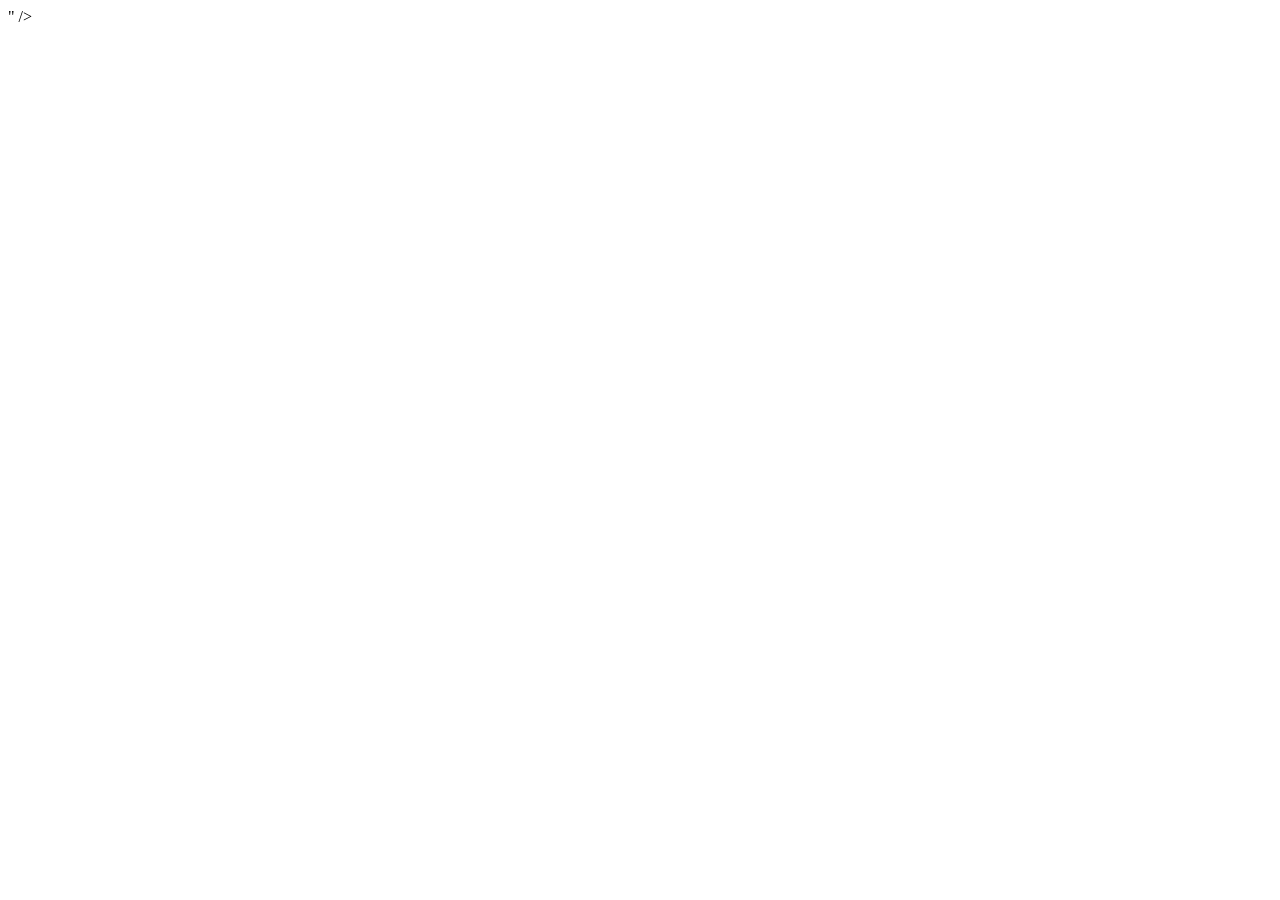
==== bmi-age-guide.html @ 00fbc300 "Create bmi-age-guide.html" ====
<!DOCTYPE html>
<html lang="en">
<head>
  <meta charset="UTF-8" />
  <meta name="viewport" content="width=device-width, initial-scale=1.0" />
  <title>BMI and Age — How BMI Changes as You Get Older</title>
  " />
  <style>
    .article {
      max-width: 720px;
      margin: 0 auto;
      padding: 2rem 1.5rem;
      background: #fff;
      border-radius: 20px;
      box-shadow: 0 10px 30px rgba(0,0,0,0.2);
    }
    .article h1 { font-size: 1.8rem; color: #1a202c; margin-top: 0; }
    .article h2 { font-size: 1.3rem; color: #2d3748; margin-top: 2rem; }
    .article p  { color: #4a5568; line-height: 1.7; margin: 0.6rem 0; }
    .article ul { color: #4a5568; line-height: 1.8; padding-left: 1.4rem; }
    .back-link { display: inline-block; margin-bottom: 1.2rem; color: #667eea; text-decoration: none; font-weight: 600; }
    .back-link:hover { text-decoration: underline; }
    table { width: 100%; border-collapse: collapse; margin-top: 1rem; font-size: 0.9rem; }
    th, td { border: 1px solid #e2e8f0; padding: 0.55rem 0.7rem; text-align: left; }
    th { background: #0f3
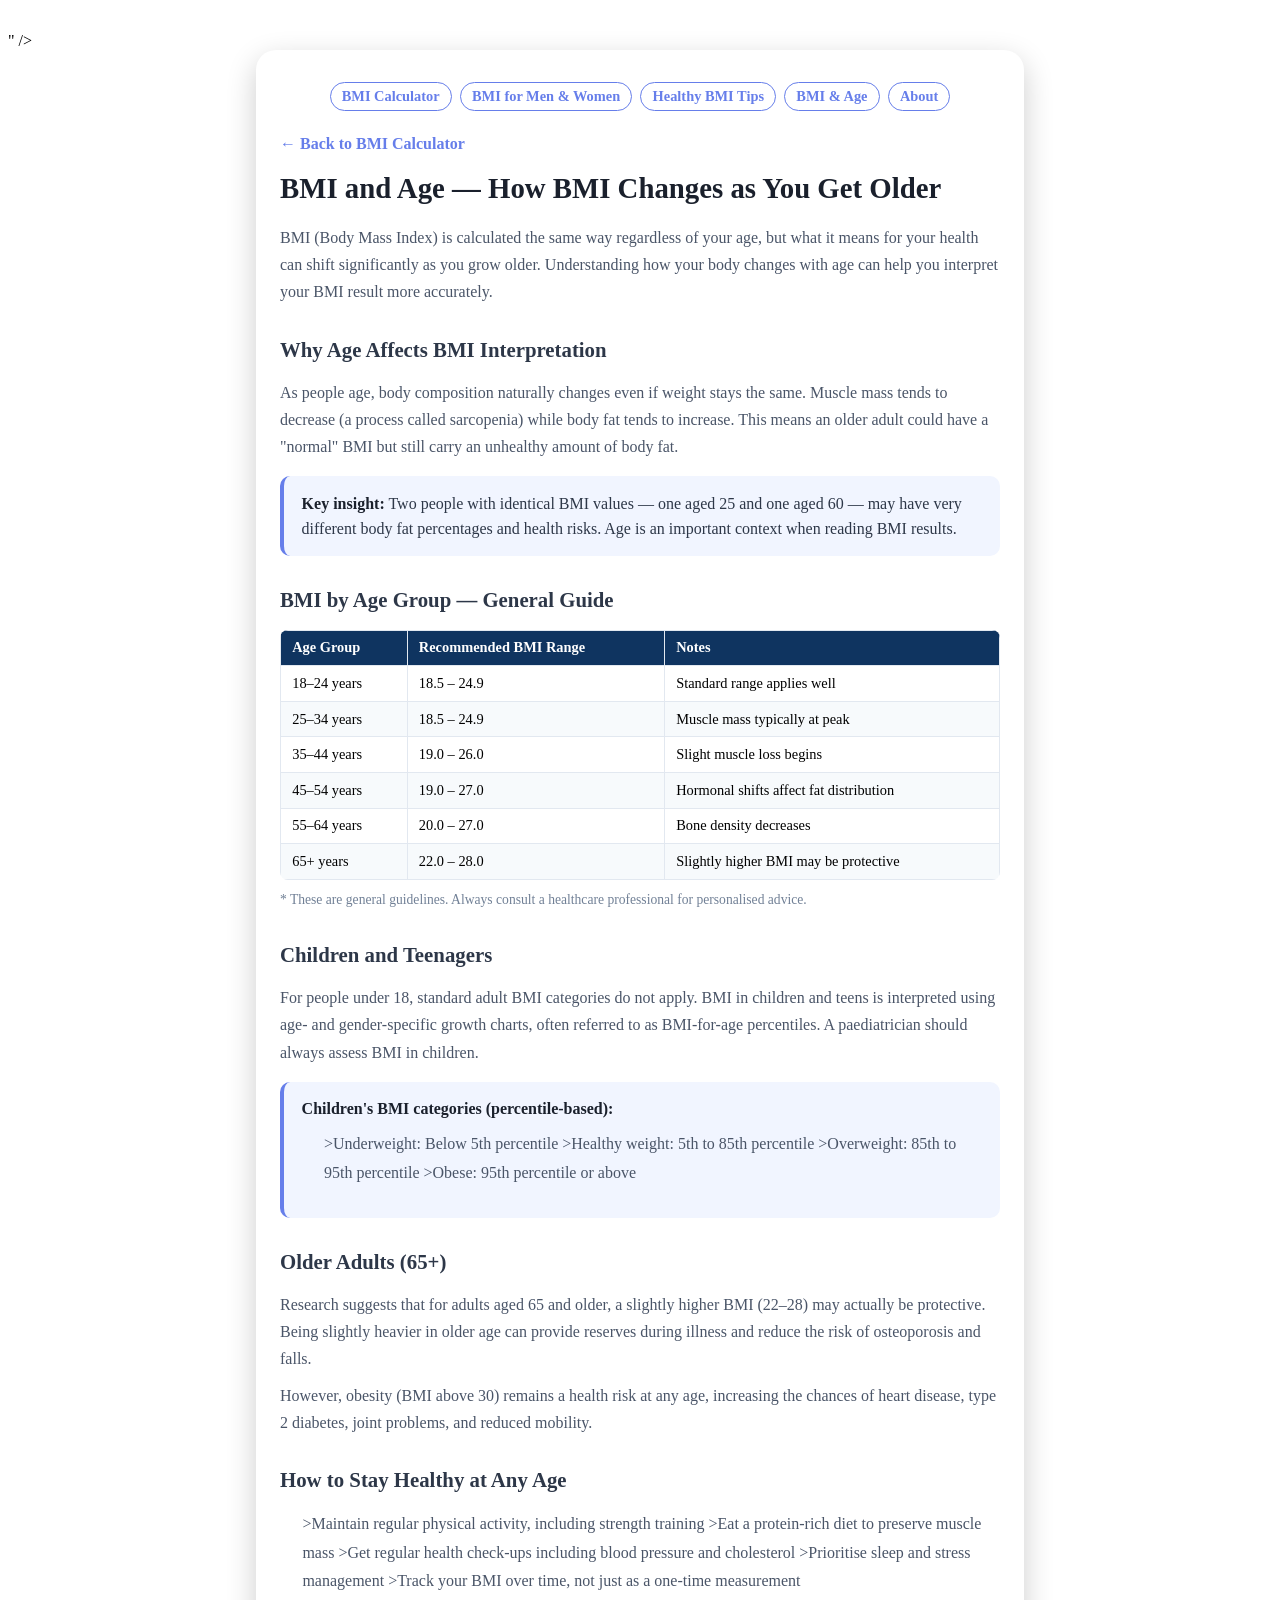
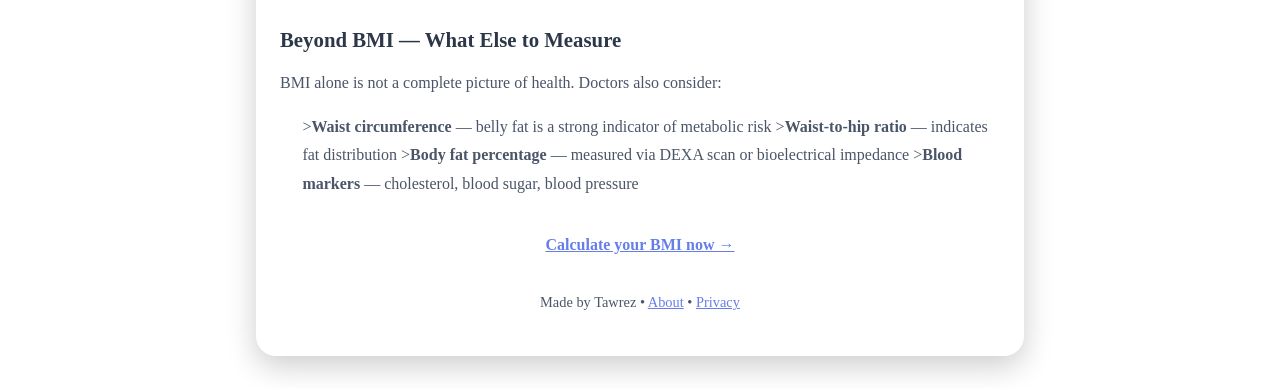
==== commit dc407fd1: "Update bmi-age-guide.html" ====
--- a/bmi-age-guide.html
+++ b/bmi-age-guide.html
@@ -6,20 +6,288 @@
   <title>BMI and Age — How BMI Changes as You Get Older</title>
   " />
   <style>
+    body {
+      padding: 1.5rem 0;
+    }
+
     .article {
       max-width: 720px;
       margin: 0 auto;
       padding: 2rem 1.5rem;
       background: #fff;
       border-radius: 20px;
-      box-shadow: 0 10px 30px rgba(0,0,0,0.2);
-    }
-    .article h1 { font-size: 1.8rem; color: #1a202c; margin-top: 0; }
-    .article h2 { font-size: 1.3rem; color: #2d3748; margin-top: 2rem; }
-    .article p  { color: #4a5568; line-height: 1.7; margin: 0.6rem 0; }
-    .article ul { color: #4a5568; line-height: 1.8; padding-left: 1.4rem; }
-    .back-link { display: inline-block; margin-bottom: 1.2rem; color: #667eea; text-decoration: none; font-weight: 600; }
-    .back-link:hover { text-decoration: underline; }
-    table { width: 100%; border-collapse: collapse; margin-top: 1rem; font-size: 0.9rem; }
-    th, td { border: 1px solid #e2e8f0; padding: 0.55rem 0.7rem; text-align: left; }
-    th { background: #0f3
+      box-shadow: 0 10px 30px rgba(0, 0, 0, 0.2);
+      width: 90%;
+    }
+
+    .article h1 {
+      font-size: 1.8rem;
+      color: #1a202c;
+      margin-top: 0;
+    }
+
+    .article h2 {
+      font-size: 1.3rem;
+      color: #2d3748;
+      margin-top: 2rem;
+    }
+
+    .article p {
+      color: #4a5568;
+      line-height: 1.7;
+      margin: 0.6rem 0;
+    }
+
+    .article ul {
+      color: #4a5568;
+      line-height: 1.8;
+      padding-left: 1.4rem;
+    }
+
+    .info-card {
+      background: #f1f5ff;
+      border-left: 4px solid #667eea;
+      border-radius: 10px;
+      padding: 0.9rem 1.1rem;
+      margin: 1rem 0;
+      color: #2d3748;
+      line-height: 1.6;
+    }
+
+    .info-card strong {
+      color: #1a202c;
+    }
+
+    .back-link {
+      display: inline-block;
+      margin-bottom: 1.2rem;
+      color: #667eea;
+      text-decoration: none;
+      font-weight: 600;
+    }
+
+    .back-link:hover {
+      text-decoration: underline;
+    }
+
+    table {
+      width: 100%;
+      border-collapse: collapse;
+      margin-top: 1rem;
+      font-size: 0.9rem;
+      border-radius: 8px;
+      overflow: hidden;
+    }
+
+    th, td {
+      border: 1px solid #e2e8f0;
+      padding: 0.55rem 0.7rem;
+      text-align: left;
+    }
+
+    th {
+      background: #0f3460;
+      color: #fff;
+    }
+
+    tr:nth-child(even) td {
+      background: #f7fafc;
+    }
+
+    nav {
+      text-align: center;
+      margin-bottom: 1.5rem;
+      display: flex;
+      flex-wrap: wrap;
+      justify-content: center;
+      gap: 0.5rem;
+    }
+
+    nav a {
+      color: #667eea;
+      text-decoration: none;
+      font-weight: 600;
+      font-size: 0.9rem;
+      padding: 0.3rem 0.7rem;
+      border-radius: 20px;
+      border: 1px solid #667eea;
+    }
+
+    nav a:hover {
+      background: #667eea;
+      color: white;
+    }
+
+    footer {
+      text-align: center;
+      margin-top: 2rem;
+      font-size: 0.9rem;
+      color: #718096;
+    }
+
+    footer a {
+      color: #667eea;
+      text-decoration: underline;
+    }
+
+    @media (max-width: 600px) {
+      .article {
+        padding: 1.5rem 1rem;
+      }
+
+      .article h1 {
+        font-size: 1.5rem;
+      }
+    }
+  </style>
+</head>
+<body>
+  <div class="article">
+
+    <nav>
+      <a href="index.html">BMI Calculator</a>
+      <a href="bmi-men-women.html">BMI for Men &amp; Women</a>
+      <a href="healthy-bmi-tips.html">Healthy BMI Tips</a>
+      <a href="bmi-age-guide.html">BMI &amp; Age</a>
+      <a href="about.html">About</a>
+    </nav>
+
+    <a class="back-link" href="index.html">← Back to BMI Calculator</a>
+
+    <h1>BMI and Age — How BMI Changes as You Get Older</h1>
+
+    <p>
+      BMI (Body Mass Index) is calculated the same way regardless of your age,
+      but what it means for your health can shift significantly as you grow
+      older. Understanding how your body changes with age can help you
+      interpret your BMI result more accurately.
+    </p>
+
+    <h2>Why Age Affects BMI Interpretation</h2>
+    <p>
+      As people age, body composition naturally changes even if weight stays
+      the same. Muscle mass tends to decrease (a process called sarcopenia)
+      while body fat tends to increase. This means an older adult could have
+      a "normal" BMI but still carry an unhealthy amount of body fat.
+    </p>
+
+    <div class="info-card">
+      <strong>Key insight:</strong> Two people with identical BMI values — one
+      aged 25 and one aged 60 — may have very different body fat percentages
+      and health risks. Age is an important context when reading BMI results.
+    </div>
+
+    <h2>BMI by Age Group — General Guide</h2>
+
+    <table>
+      <thead>
+        <tr>
+          <th>Age Group</th>
+          <th>Recommended BMI Range</th>
+          <th>Notes</th>
+        </tr>
+      </thead>
+      <tbody>
+        <tr>
+          <td>18–24 years</td>
+          <td>18.5 – 24.9</td>
+          <td>Standard range applies well</td>
+        </tr>
+        <tr>
+          <td>25–34 years</td>
+          <td>18.5 – 24.9</td>
+          <td>Muscle mass typically at peak</td>
+        </tr>
+        <tr>
+          <td>35–44 years</td>
+          <td>19.0 – 26.0</td>
+          <td>Slight muscle loss begins</td>
+        </tr>
+        <tr>
+          <td>45–54 years</td>
+          <td>19.0 – 27.0</td>
+          <td>Hormonal shifts affect fat distribution</td>
+        </tr>
+        <tr>
+          <td>55–64 years</td>
+          <td>20.0 – 27.0</td>
+          <td>Bone density decreases</td>
+        </tr>
+        <tr>
+          <td>65+ years</td>
+          <td>22.0 – 28.0</td>
+          <td>Slightly higher BMI may be protective</td>
+        </tr>
+      </tbody>
+    </table>
+
+    <p style="font-size: 0.85rem; color: #718096; margin-top: 0.5rem;">
+      * These are general guidelines. Always consult a healthcare professional
+      for personalised advice.
+    </p>
+
+    <h2>Children and Teenagers</h2>
+    <p>
+      For people under 18, standard adult BMI categories do not apply. BMI
+      in children and teens is interpreted using age- and gender-specific
+      growth charts, often referred to as BMI-for-age percentiles. A
+      paediatrician should always assess BMI in children.
+    </p>
+
+    <div class="info-card">
+      <strong>Children's BMI categories (percentile-based):</strong>
+      <ul style="margin-top: 0.5rem;">
+        >Underweight: Below 5th percentile</li>
+        >Healthy weight: 5th to 85th percentile</li>
+        >Overweight: 85th to 95th percentile</li>
+        >Obese: 95th percentile or above</li>
+      </ul>
+    </div>
+
+    <h2>Older Adults (65+)</h2>
+    <p>
+      Research suggests that for adults aged 65 and older, a slightly higher
+      BMI (22–28) may actually be protective. Being slightly heavier in older
+      age can provide reserves during illness and reduce the risk of
+      osteoporosis and falls.
+    </p>
+    <p>
+      However, obesity (BMI above 30) remains a health risk at any age,
+      increasing the chances of heart disease, type 2 diabetes, joint
+      problems, and reduced mobility.
+    </p>
+
+    <h2>How to Stay Healthy at Any Age</h2>
+    <ul>
+      >Maintain regular physical activity, including strength training</li>
+      >Eat a protein-rich diet to preserve muscle mass</li>
+      >Get regular health check-ups including blood pressure and cholesterol</li>
+      >Prioritise sleep and stress management</li>
+      >Track your BMI over time, not just as a one-time measurement</li>
+    </ul>
+
+    <h2>Beyond BMI — What Else to Measure</h2>
+    <p>
+      BMI alone is not a complete picture of health. Doctors also consider:
+    </p>
+    <ul>
+      ><strong>Waist circumference</strong> — belly fat is a strong indicator of metabolic risk</li>
+      ><strong>Waist-to-hip ratio</strong> — indicates fat distribution</li>
+      ><strong>Body fat percentage</strong> — measured via DEXA scan or bioelectrical impedance</li>
+      ><strong>Blood markers</strong> — cholesterol, blood sugar, blood pressure</li>
+    </ul>
+
+    <p style="margin-top: 2rem; text-align: center;">
+      <a href="index.html" style="color: #667eea; font-weight: 600; font-size: 1rem;">
+        Calculate your BMI now →
+      </a>
+    </p>
+
+    <footer>
+      <p>Made by Tawrez • <a href="about.html">About</a> • <a href="privacy.html">Privacy</a></p>
+    </footer>
+
+  </div>
+</body>
+</html>
+
